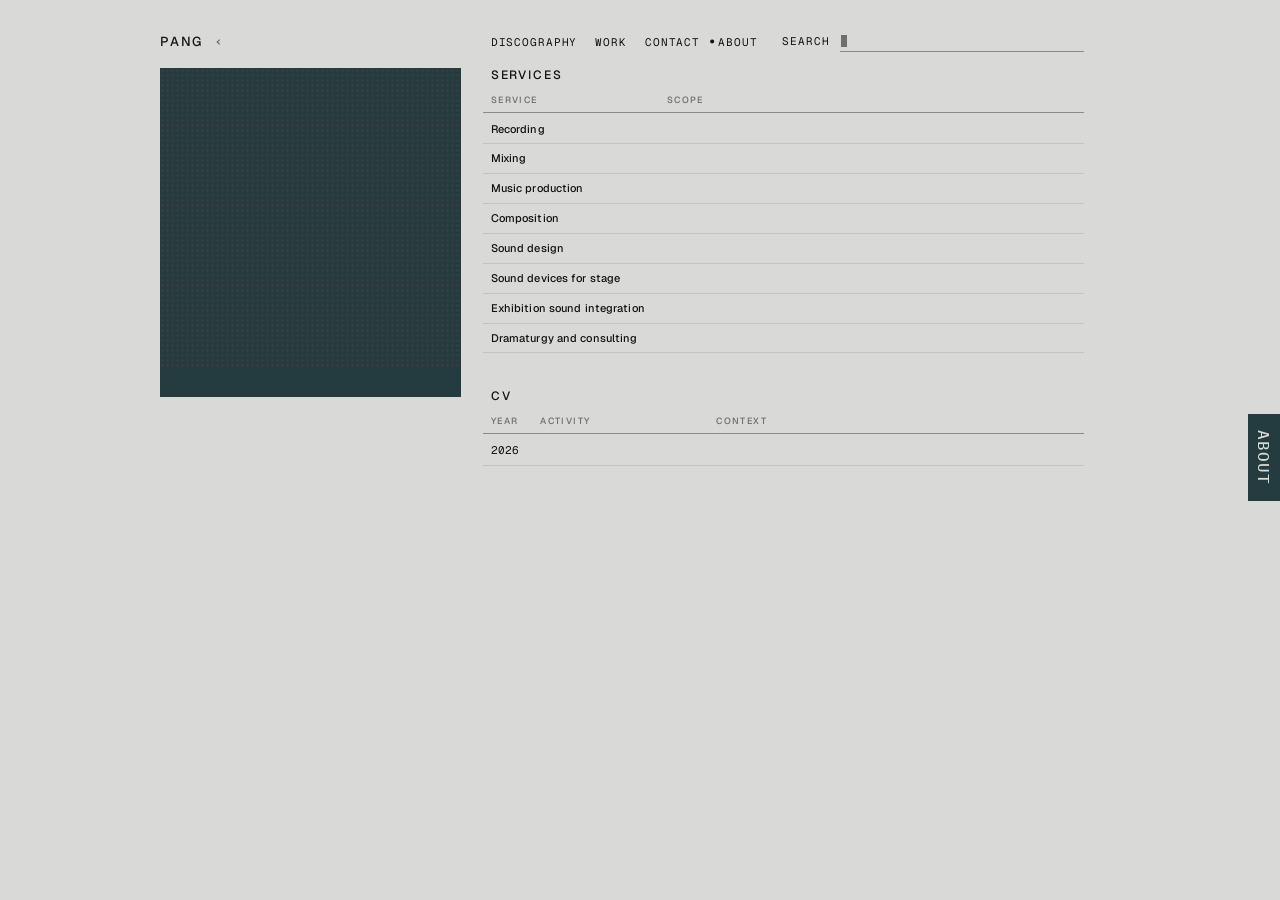
==== about/index.html @ 2158b082 "Add files via upload" ====
<!DOCTYPE html>
<html lang="en">
<head>
<meta charset="utf-8">
<meta name="viewport" content="width=device-width, initial-scale=1, viewport-fit=cover">

<!-- =====================================================================
     ABOUT PAGE  (about/index.html)
     CONTENT BLOCK  -  THIS IS THE ONLY PART YOU NEED TO EDIT HERE
     =====================================================================
     Left: the dark panel with an optional square image, short text and info lines.
     Right: one table per section (Services, CV ...). Add, remove or reorder
     sections freely; each row is a list of cells, one per column.

     Rules:
       - Keep the quotation marks "like this" and the commas at line ends.
       - A quotation mark inside a value needs a backslash: "12\" LP"
       - Paragraphs may contain simple HTML, e.g. <em>italic</em>.
       - A column named "Year" is set in the mono face, like the other lists.
     ===================================================================== -->
<script>
const PAGE = {

  root: "../",                   // path back to the site root (one folder down)

  browserTitle: "About — pang",
  sideTab: "ABOUT",              // text in the black box on the right edge. "" hides it
  heading: "About",              // hidden heading, for screen readers

  image: "",                     // optional square image in the panel, relative to the site root,
                                 // e.g. "id/about.jpg". "" = dotted placeholder. Set showImage: false to drop the frame
  showImage: true,

  /* ---- PANEL TEXT: list of paragraphs, [] hides it ------------------ */
  text: [],

  /* ---- PANEL INFO LINES:  [ "label", "value" ]. [] hides them -------- */
  info: [
    ["Based in", ""],
    ["Languages", ""]
  ],

  /* ---- SECTIONS (right column) --------------------------------------- */
  /*   heading : small title above the table                             */
  /*   columns : column headings, left to right                          */
  /*   rows    : one [ ... ] per line, same number of cells as columns   */
  sections: [
    {
      heading: "Services",
      columns: ["Service", "Scope"],
      rows: [
        ["Recording", ""],
        ["Mixing", ""],
        ["Music production", ""],
        ["Composition", ""],
        ["Sound design", ""],
        ["Sound devices for stage", ""],
        ["Exhibition sound integration", ""],
        ["Dramaturgy and consulting", ""]
      ]
    },
    {
      heading: "CV",
      columns: ["Year", "Activity", "Context"],
      rows: [
        ["2026", "", ""]
      ]
    }
  ]
};
</script>
<!-- ===================== END OF CONTENT BLOCK ===================== -->

<title>About — pang</title>
<link rel="preconnect" href="https://fonts.googleapis.com">
<link rel="preconnect" href="https://fonts.gstatic.com" crossorigin>
<link href="https://fonts.googleapis.com/css2?family=Geist:wght@400;500;600&family=Geist+Mono:wght@400;500&family=IBM+Plex+Sans+Condensed:wght@400;500;700&family=IBM+Plex+Mono:wght@400;500&display=swap" rel="stylesheet">
<link rel="stylesheet" href="../assets/base.css">
<link rel="stylesheet" href="../assets/list.css">
<script src="../assets/site.js"></script>
<style>
/* about page only: square frame, narrower panel, wider list. Type comes from assets/list.css */
:root{--frame-ratio:1/1}
.cols{grid-template-columns:minmax(0,1fr) minmax(0,2fr)}
/* the tables here are for reading: no pointer, no highlighted rows */
tbody tr{cursor:default}
tbody tr:hover,tbody tr:focus-within{background:none;color:inherit}
tbody tr:hover td,tbody tr:focus-within td{border-bottom-color:var(--row-line)}
table + table{margin-top:36px}
/* section title above each table, in the face of the Discography and Work headings */
caption.sec{caption-side:top;text-align:left;padding:0 8px 10px;font:500 calc(var(--list-size) + 1px)/1.3 var(--list-sans);letter-spacing:.16em;text-transform:uppercase}
thead th{opacity:.55}
td.t{width:16em}
/* phones: the panel stays, above the tables */
@media (max-width:760px){
  .preview{display:block;position:static;margin-bottom:28px;max-width:420px}
  td.t{width:auto}
}
</style>
</head>
<body>
<div class="page" id="top">

  <nav class="site" id="site"></nav>
  <div class="tabs-side" id="tabs-side"><div class="tab-side" id="tab-side" aria-hidden="true"></div></div>

  <!-- two columns: panel on the left, sections on the right -->
  <div class="cols">
    <aside class="preview" id="preview">
      <div class="frame" id="frame"><img id="p-img" alt=""></div>
      <div class="body">
        <div id="p-text"></div>
        <dl class="p-specs" id="p-specs"></dl>
      </div>
    </aside>
    <main id="sections">
      <h1 class="sr" id="h1"></h1>
    </main>
  </div>
</div>

<script src="../assets/base.js"></script>
<!-- ABOUT BUILDER. Reads the PAGE block above. No need to edit. -->
<script>
(function(){
  try {
    var C = PAGE, root = C.root || '';
    function $(id){ return document.getElementById(id); }
    function el(tag, cls, text){ var e=document.createElement(tag); if(cls) e.className=cls; if(text!=null) e.textContent=text; return e; }

    document.title = C.browserTitle;
    $('h1').textContent = C.heading;
    if (C.sideTab) $('tab-side').textContent = C.sideTab;
    else { $('tabs-side').remove(); document.querySelector('.page').classList.add('no-tabs'); }

    // panel image: shown only once loaded (a missing file keeps the dotted frame)
    var img = $('p-img'); img.hidden = true;
    if (C.showImage === false) $('frame').remove();
    else if (C.image) { var probe = new Image(); probe.onload = function(){ img.src = probe.src; img.hidden = false; }; probe.src = root + C.image; }

    (C.text || []).forEach(function(t){ var p = el('p', 'p-text'); p.innerHTML = t; $('p-text').appendChild(p); });
    var info = (C.info || []).filter(function(r){ return r[1]; });
    info.forEach(function(r){ $('p-specs').appendChild(el('dt', null, r[0])); $('p-specs').appendChild(el('dd', null, r[1])); });
    $('p-specs').hidden = !info.length;
    if (!(C.text || []).length && !info.length && C.showImage === false) $('preview').hidden = true;

    (C.sections || []).forEach(function(sec){
      var cols = sec.columns || [], t = el('table'), head = el('thead'), hr = el('tr'), body = el('tbody');
      if (sec.heading) t.appendChild(el('caption', 'sec', sec.heading));
      cols.forEach(function(c){ var th = el('th', null, c); th.scope = 'col'; hr.appendChild(th); });
      head.appendChild(hr); t.appendChild(head);
      (sec.rows || []).forEach(function(r){
        var tr = el('tr');
        cols.forEach(function(c, i){
          var cls = /^year$/i.test(c) ? 'yr' : (i === 0 ? 't' : (i === 1 && /^year$/i.test(cols[0]) ? 't' : null));
          tr.appendChild(el('td', cls, r[i] || ''));
        });
        body.appendChild(tr);
      });
      t.appendChild(body);
      $('sections').appendChild(t);
    });
  } catch (e) {
    console.error(e);
    document.body.insertAdjacentHTML('afterbegin', '<p style="padding:12px;font:14px monospace">Content error: check the quotation marks and commas in the content block at the top of the file.</p>');
  }
})();
</script>
</body>
</html>
---- assets/base.css ----
/* BASE STYLE SHEET - shared by every page: colours, fonts, menu, logo, index tabs.
   Colours are the variables just below (paper / ink / rule); fonts are --label and --value.

   COLOUR SCHEME: light silver on every device (the visitor's dark mode is ignored).
   The dark accents use --accent: side tab, hovered rows, menu hover, and the cover panel on
   Work, Discography and About (see assets/list.css). Text stays in --ink.
   To go back to following the visitor's light / dark setting, use the earlier values:
     light  --paper:#ECEBE6; --ink:#141413; --rule:#8d8b84; --tab-text:#ECEBE6
     dark   --paper:#171716; --ink:#E6E4DD; --rule:#6b6963; --tab-text:#171716  (inside @media (prefers-color-scheme:dark)) */
:root{
  --paper:#D9DAD8; --ink:#121313; --rule:#8a8c89; --tab-text:#D9DAD8; --accent:#243b3f;   /* pang accent: dark petrol grey. Hovered rows, menu hover, side tabs, cover panel. Back to #121313 = same as the ink */
  color-scheme:light;
  --label:"IBM Plex Sans Condensed","Zen Kaku Gothic New","Arial Narrow",Arial,sans-serif;
  --value:"IBM Plex Mono","Zen Kaku Gothic New",ui-monospace,Menlo,Consolas,monospace;
  --nav:"Geist","Helvetica Neue",Arial,sans-serif;     /* site title: the face of the page headings */
  --nav-mono:"Geist Mono",ui-monospace,Menlo,Consolas,monospace;   /* menu sections and search: the small label face */
  box-sizing:border-box;
  padding-top:env(safe-area-inset-top,0px);
  padding-bottom:env(safe-area-inset-bottom,0px);
}
*,*::before,*::after{box-sizing:border-box}
html{height:100%;scroll-behavior:smooth;scroll-padding-top:56px}
body{margin:0;background:var(--paper);color:var(--ink);font-family:var(--label);font-size:15px;line-height:1.35;min-height:100%}
.page{position:relative;max-width:1000px;margin:0 auto;padding:28px 56px 48px 20px;overflow-x:clip}
.page.no-tabs{padding-right:20px}
a{color:inherit;text-decoration-thickness:1px;text-underline-offset:3px}
a:focus-visible,button:focus-visible{outline:3px solid var(--ink);outline-offset:2px}
.sr{position:absolute;width:1px;height:1px;overflow:hidden;clip:rect(0 0 0 0);white-space:nowrap}

/* site bar: logo (links home) + menu title; stays visible while scrolling */
.site{position:relative;z-index:8;margin:0 0 12px;display:flex;flex-direction:column;align-items:stretch;gap:8px;background:var(--paper)}
.site-head{display:flex;align-items:center;gap:4px;min-height:24px}
.site-title{font:500 13px/1.3 var(--nav);letter-spacing:.14em;text-decoration:none;white-space:nowrap}
.site-title:hover{opacity:.7}
.logo{display:block;flex:none;width:20px;height:20px;color:var(--ink)}
.logo svg,.logo img{display:block;width:100%;height:100%}
.logo img{object-fit:contain;object-position:left center}
.logo:hover{opacity:.7}
.logo .ink{fill:currentColor}
.logo .cut{fill:var(--paper);stroke:none}
.logo .cutl{fill:none;stroke:var(--paper);stroke-linecap:round}

/* menu title + small thin chevron (right when closed, down when open) */
/* the arrow next to the title: opens and closes the menu */
.site-btn{display:flex;align-items:center;justify-content:center;width:22px;height:22px;background:transparent;color:var(--ink);border:0;padding:0;cursor:pointer}
.site-btn:hover::after{opacity:1}
.site-btn::after,.sub-btn::after{content:"";flex:none;width:4px;height:4px;border-right:1px solid currentColor;border-bottom:1px solid currentColor;opacity:.6;transform:rotate(-45deg);transition:transform .15s}
.site-btn[aria-expanded=true]::after,.sub-btn[aria-expanded=true]::after{transform:rotate(45deg) translate(-1px,-1px)}

/* menu list */
.site-menu{position:static;margin:0;padding:0;list-style:none;background:var(--paper);border-top:1px solid var(--rule);border-bottom:1px solid var(--rule)}
.site-menu li+li{border-top:1px solid var(--rule)}
.site-menu a{display:block;padding:6px 12px 6px 8px;font:400 11px/1.3 var(--nav-mono);letter-spacing:.08em;text-transform:uppercase;text-decoration:none}
.site-menu a::before{content:"";display:inline-block;width:1.2em}
.site-menu a[aria-current]::before{content:"\25CF"}
.site-menu a:hover,.site-menu a:focus-visible{background:var(--accent);color:var(--paper);outline:none}

/* sub-list: a line with its own chevron; the list folds open underneath, indented */
.sub-row{display:flex;align-items:stretch}
.sub-row>a{flex:1}
.sub-btn{display:flex;align-items:center;gap:.8em;background:transparent;color:inherit;border:0;padding:6px 12px 6px 8px;font:inherit;font-size:14px;letter-spacing:.08em;cursor:pointer;text-align:left}
.sub-btn.only{flex:1}
.sub-btn.only::before{content:"";display:inline-block;width:1.2em;margin-right:-.8em}
.sub-row>a+.sub-btn{border-left:1px solid var(--rule);padding:6px 12px}
.sub-btn:hover,.sub-btn:focus-visible{background:var(--accent);color:var(--paper);outline:none}
.site-menu ul{list-style:none;margin:0;padding:0;border-top:1px solid var(--rule)}
.site-menu ul[hidden]{display:none}
.site-menu ul a{padding-left:24px;font-size:13px}

/* index tabs: top = this page; side = this page (+ the next page as an outlined link) */
.tab-top{position:absolute;top:28px;right:0;background:var(--accent);color:var(--tab-text);font:700 64px/1 var(--label);height:70px;padding:0 0 0 14px;width:124px;overflow:hidden;white-space:nowrap}
.tab-top span{display:block;transform:translateX(18px);padding-top:3px}
.tabs-side{position:fixed;right:0;top:46%;z-index:5;display:flex;flex-direction:column;align-items:flex-end;gap:6px}
.tab-side{background:var(--accent);color:var(--tab-text);writing-mode:vertical-rl;font:500 16px/1 var(--value);padding:16px 8px;letter-spacing:.06em}
a.tab-side{text-decoration:none;cursor:pointer;background:var(--paper);color:var(--ink);box-shadow:inset 0 0 0 1px var(--accent)}
a.tab-side:hover,a.tab-side:focus-visible{background:var(--accent);color:var(--tab-text);outline:none}

/* project pages: the side index shows the project's number (001, 002 ...) in Geist Mono, and the
   outlined box under it leads to the next project (assets/base.js numbers them from site.js) */
.tabs-side.idx{gap:4px}
.tabs-side.idx .tab-side{font:500 11px/1 var(--nav-mono);letter-spacing:.08em;padding:10px 5px}
/* close: a small square top right with a thin x; back to Work (or, in C-Pentane, to the inventory) */
.close{position:fixed;top:calc(30px + env(safe-area-inset-top,0px));right:max(16px,env(safe-area-inset-right,0px));width:20px;height:20px;background:var(--paper);color:var(--ink);box-shadow:inset 0 0 0 1px var(--rule);z-index:7}
.close::before,.close::after{content:"";position:absolute;left:50%;top:50%;width:9px;height:1px;background:currentColor;transform:translate(-50%,-50%) rotate(45deg)}
.close::after{transform:translate(-50%,-50%) rotate(-45deg)}
.close:hover,.close:focus-visible{background:var(--accent);color:var(--paper);box-shadow:none;outline:none}
.close::selection{background:none}
@media (max-width:760px){.close{top:calc(14px + env(safe-area-inset-top,0px));right:max(12px,env(safe-area-inset-right,0px));z-index:10}}
@media (pointer:coarse){.close{width:28px;height:28px}}

.foot{margin-top:6px;font:400 12px var(--value);display:flex;justify-content:space-between;gap:12px;flex-wrap:wrap}

@media (max-width:760px){
  .page{padding:20px 44px 40px 12px}
  .page.no-tabs{padding-right:12px}
  .tab-top{font-size:48px;height:56px;width:100px;top:20px}
  .tab-side{font-size:18px;padding:12px 6px}
  .tabs-side.idx .tab-side{font-size:11px;padding:9px 4px}
  /* phones: only the title line stays at the top while scrolling; the menu scrolls away under it */
  .site{display:contents}
  .site-head{position:sticky;top:0;z-index:9;background:var(--paper);margin:-12px 0 0;padding:12px 0 10px}
  .site-menu{margin:0 0 12px}
  .site-menu[hidden] + *{margin-top:0}
}
/* search in the menu: label, one thin underlined line with a blinking block cursor; results drop below */
.nav-search{position:relative;display:flex;align-items:baseline;gap:10px;padding:8px 8px 6px}
.nav-label{flex:none;font:400 11px/1.3 var(--nav-mono);letter-spacing:.08em;text-transform:uppercase;transition:opacity .25s;cursor:text}
.nav-search.filled .nav-label{opacity:.4}
.nq-wrap{position:relative;flex:1;min-width:0;display:flex;border-bottom:1px solid var(--rule)}
.nav-search:focus-within .nq-wrap{border-bottom-color:var(--accent)}
.nq-wrap input{flex:1;min-width:0;width:100%;border:0;background:transparent;color:var(--ink);font:400 11px/1.3 var(--nav-mono);letter-spacing:.04em;padding:2px 0;outline:none;border-radius:0;-webkit-appearance:none;appearance:none;caret-color:transparent}
.nq-wrap.native input{caret-color:var(--ink)}
.nq-wrap input::-webkit-search-cancel-button{display:none}
.nq-measure{position:absolute;visibility:hidden;white-space:pre;font:400 11px var(--nav-mono);letter-spacing:.04em;pointer-events:none}
.nq-cursor{position:absolute;top:50%;left:0;width:6px;height:12px;margin-top:-6px;background:#6f706e;pointer-events:none;animation:nq-blink 1.06s steps(1,end) infinite}
.nq-cursor.typing{animation:none}
.nq-cursor[hidden]{display:none}
@keyframes nq-blink{0%{opacity:1}50%{opacity:0}}
.nav-hits{position:absolute;left:0;top:100%;margin:4px 0 0;padding:0;list-style:none;width:420px;max-width:calc(100vw - 32px);background:var(--paper);border:1px solid var(--rule);z-index:10}
.nav-hits li+li{border-top:1px solid var(--rule)}
.site-menu .nav-hits a,.nav-hits .soon,.nav-hits .none{display:flex;justify-content:space-between;align-items:baseline;gap:12px;padding:5px 8px;text-transform:none;letter-spacing:0}
.site-menu .nav-hits a::before{display:none}
.nav-hits b{font:500 12px/1.3 var(--nav);letter-spacing:.01em;white-space:nowrap;overflow:hidden;text-overflow:ellipsis}
.nav-hits span{font:400 10px var(--nav-mono);opacity:.7;white-space:nowrap}
.nav-hits .soon{opacity:.6}
.nav-hits .none{font:400 11px var(--nav-mono);opacity:.6}
.site-menu .nav-hits a.active{background:var(--accent);color:var(--paper)}
@media (prefers-reduced-motion:reduce){.nq-cursor{animation:none}.nav-label{transition:none}}

/* desktop: the menu opens to the right of the title as one line of sections;
   the chevron turns to point back left while it is open. Phones keep the vertical list above. */
@media (min-width:761px){
  /* the nav follows the list pages' two columns: title over the left column,
     the menu starting where the right column starts, so it lines up with the tables on every page */
  .site{position:sticky;top:env(safe-area-inset-top,0px);display:grid;grid-template-columns:minmax(0,1fr) minmax(0,2fr);gap:0 22px;align-items:center;min-height:28px}
  .site-menu{grid-column:2;display:flex;align-items:center;min-width:0;border:0;white-space:nowrap;margin-left:-1px}   /* section text starts where the table text starts */
  .site-menu[hidden]{display:none}
  .site-menu li+li{border-top:0}
  .site-menu a{position:relative;padding:3px 9px}
  .site-menu a::before{width:0}
  .site-menu a[aria-current]::before{content:"\25CF";position:absolute;left:1px;top:50%;transform:translateY(-52%);width:auto;margin:0;font-size:.65em}   /* the dot sits in the gap before the word */
  .nav-search{flex:1;min-width:120px;padding:0 0 0 16px}                 /* the search fills the rest of the row, up to the right edge */
  .nav-hits{left:auto;right:0}
  .site-btn[aria-expanded=true]::after{transform:rotate(135deg) translate(-1px,-1px)}
}


@media (pointer:coarse){.site-menu a,.sub-btn{padding-top:10px;padding-bottom:10px}}
/* phones zoom in on text fields under 16 px: keep search fields at 16 px on touch screens */
@media (pointer:coarse){.nq-wrap input,.nq-measure{font-size:16px}.nq-cursor{height:16px;margin-top:-8px;width:8px}}
@media (prefers-reduced-motion:reduce){html{scroll-behavior:auto}.site-btn::after,.sub-btn::after{transition:none}}
---- assets/list.css ----
/* LIST PAGES STYLE SHEET - Work, Discography, Contact, About: preview frame on the left, list on the right.
   Loaded after base.css. The frame shape is set per page with --frame-ratio.
   Type: Geist for names and titles, Geist Mono for numbers (years, catalogue numbers, durations, formats).
   --list-size sets the text size of every list and preview in one place. */
:root{
  --list-size:11px;
  --list-sans:"Geist","Helvetica Neue",Arial,sans-serif;
  --list-mono:"Geist Mono",ui-monospace,Menlo,Consolas,monospace;
  --row-line:#c3c4c1;                    /* faint line between rows, on the silver */
  --panel:var(--accent);                 /* the cover panel is dark: accent ground, silver text */
  --panel-text:var(--paper);
  --panel-rule:#3b3c3b;
}

.cols{display:grid;grid-template-columns:minmax(0,1fr) minmax(0,2fr);gap:0 22px;align-items:start}   /* the same on every list page; the menu lines up with the right column */

/* list: one faint line under each row; the row under the pointer turns ink */
table{width:100%;border-collapse:collapse;font-variant-numeric:tabular-nums}
td{padding:7px 8px;text-align:left;vertical-align:baseline;border-bottom:1px solid var(--row-line);font:400 var(--list-size)/1.35 var(--list-sans);letter-spacing:.01em}
td.yr,td.cat,td.m{font-family:var(--list-mono);white-space:nowrap}
td.yr{width:4.5em}
td.type{width:1%;white-space:nowrap}
td.t{font-weight:500}
td.t a{text-decoration:none}
td.t a::after{content:"";position:absolute;inset:0}
/* column headings: small spaced capitals with one thin line underneath */
thead th{padding:0 8px 6px;text-align:left;font:500 calc(var(--list-size) - 2px) var(--list-sans);letter-spacing:.16em;text-transform:uppercase;opacity:.7;border-bottom:1px solid var(--rule)}
thead + tbody tr:first-child td{padding-top:9px}

tbody tr{position:relative;cursor:pointer;transition:background .12s,color .12s}
tbody tr.soon{cursor:default}
tbody tr.soon td{opacity:.75}
tbody tr.soon:hover td,tbody tr.soon.on td{opacity:1}
tbody tr:hover,tbody tr:focus-within,tbody tr.on{background:var(--accent);color:var(--paper)}
tbody tr:hover td,tbody tr:focus-within td,tbody tr.on td{border-bottom-color:var(--accent)}
tbody tr:focus-within a{outline:none}
tbody tr:focus-visible{outline:3px solid var(--ink);outline-offset:2px}
/* the last hovered row is not kept highlighted once the pointer leaves the list */
#rows:not(:hover) tr.on:not(:focus-within){background:none;color:inherit}
#rows:not(:hover) tr.on:not(:focus-within) td{border-bottom-color:var(--row-line)}
#rows:not(:hover) tr.soon.on:not(:focus-within) td{opacity:.75}

/* preview panel: dark, stays in view while scrolling the list */
.preview{position:sticky;top:56px;background:var(--panel);color:var(--panel-text)}
.preview .frame{position:relative;aspect-ratio:var(--frame-ratio,4/5);background:radial-gradient(circle at 50% 50%,var(--panel-rule) 0 1px,transparent 1.4px) 0 0/5px 5px}
.preview img{position:absolute;inset:0;width:100%;height:100%;object-fit:cover;display:block;background:var(--panel)}
.preview .tracks{border-top-color:var(--panel-rule)}
.preview a:focus-visible{outline:2px solid var(--panel-text);outline-offset:2px}
/* quiet text link inside the panel (Open, Discogs, shop links) */
.ql{display:inline-block;font:400 calc(var(--list-size) - 1px) var(--list-mono);letter-spacing:.04em;opacity:.6;text-decoration:underline;text-decoration-thickness:1px;text-underline-offset:3px}
.ql:hover,.ql:focus-visible{opacity:1}
.ql[hidden]{display:none}
.preview img[hidden]{display:none}
.preview .body{padding:8px 10px 10px}
.preview .p-title{margin:0 0 6px;font:500 calc(var(--list-size) + 2px)/1.3 var(--list-sans);letter-spacing:.02em}
.preview .p-meta{margin:0 0 8px;font:400 var(--list-size) var(--list-mono);opacity:.8}
.preview .p-text{margin:0 0 10px;font:400 calc(var(--list-size) + 2px)/1.5 var(--list-sans)}
.preview .p-text:empty{display:none}
.preview .p-open{font:500 var(--list-size) var(--list-sans);letter-spacing:.12em;text-decoration:none;border:1px solid currentColor;padding:3px 10px;display:inline-block}
.preview .p-open[hidden]{display:none}
.preview .p-open:hover,.preview .p-open:focus-visible{background:var(--panel-text);color:var(--panel);outline:none}
.preview .p-soon,.preview .status{display:block;margin:0;font:400 var(--list-size) var(--list-mono);letter-spacing:.04em;opacity:.7}
.preview .p-soon[hidden]{display:none}
/* details under the cover: label / value lines, then a tracklist */
.p-specs{display:grid;grid-template-columns:auto 1fr;gap:3px 18px;margin:0 0 10px}
.p-specs dt{font:400 var(--list-size) var(--list-sans);letter-spacing:.06em;opacity:.75}
.p-specs dd{margin:0;font:400 var(--list-size) var(--list-mono)}
.tracks{list-style:none;margin:0 0 10px;padding:8px 0 0;border-top:1px solid var(--panel-rule);font:400 var(--list-size)/1.6 var(--list-mono)}

/* phones: no preview panel; a tap on a row opens the page, and .sub lines appear under titles */
.sub{display:none}
@media (max-width:760px){
  .cols{grid-template-columns:minmax(0,1fr)}
  .preview{display:none}
  td.type,td.wide,thead th.wide{display:none}
  tbody tr.on:not(:hover){background:none;color:inherit}   /* no preview on phones, so no selected row either */
  tbody tr.on:not(:hover) td{border-bottom-color:var(--row-line)}
  .sub{display:block;margin-top:2px;font:400 calc(var(--list-size) - 1px) var(--list-mono);font-weight:400;letter-spacing:0;opacity:.75}
}
/* phones: a tapped row opens the panel underneath it (assets/list-mobile.js) */
tr.drawer,tr.drawer:hover{background:none!important;color:inherit!important;cursor:default}
tr.drawer > td{padding:0 0 14px;border-bottom:1px solid var(--row-line)}
tr.drawer .preview{display:block!important;position:static;max-width:420px}
@media (max-width:760px){
  tbody tr.open{background:var(--accent);color:var(--paper)}
  tbody tr.open td{border-bottom-color:var(--accent)}
}
@media (prefers-reduced-motion:reduce){tbody tr{transition:none}}
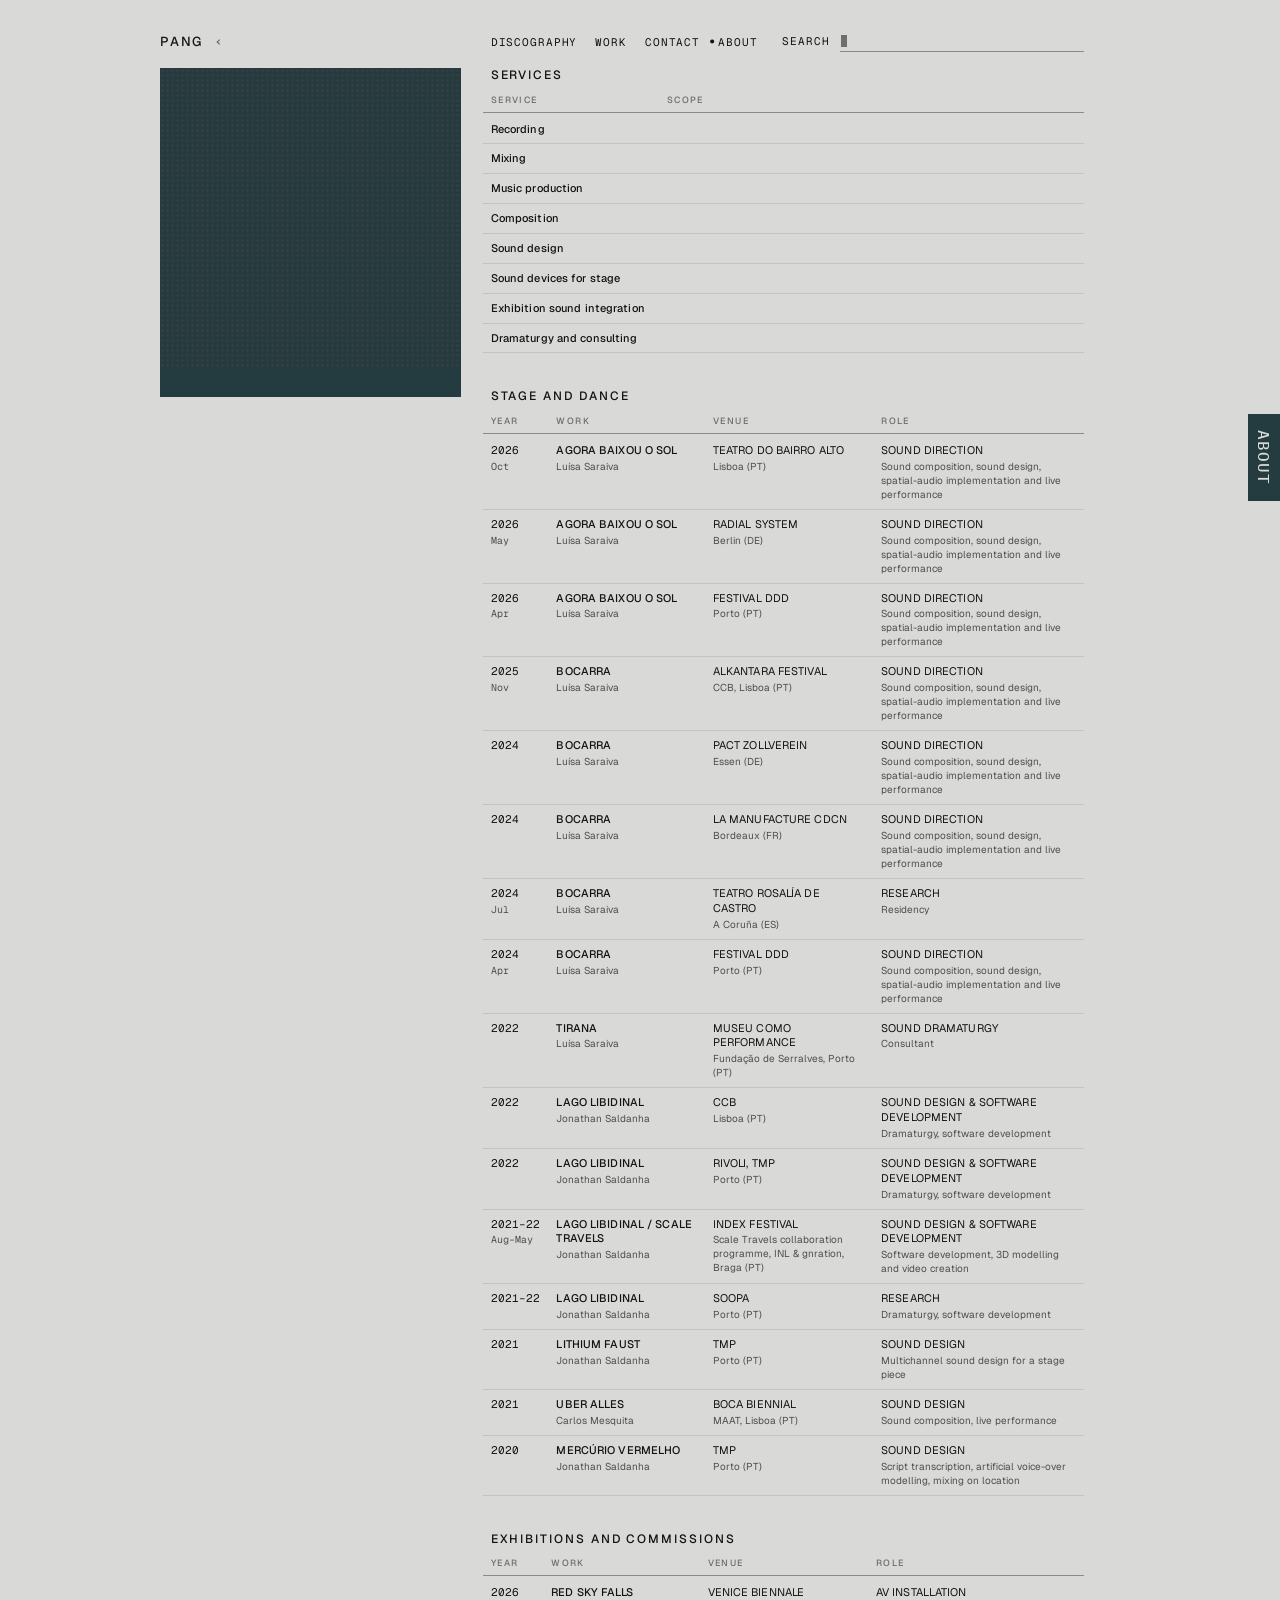
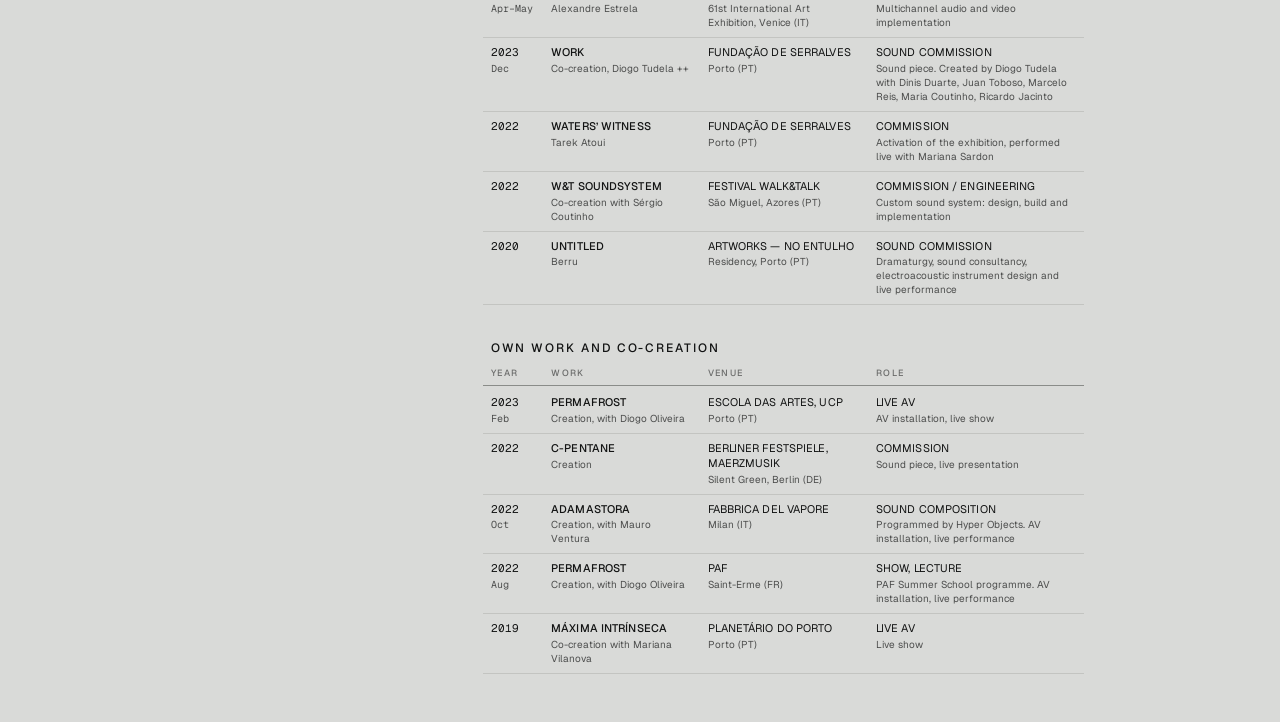
==== commit 261ada1b: "About: add CV in three sections (stage and dance, exhibitions and commissions, own work) Co-Authored" ====
--- a/about/index.html
+++ b/about/index.html
@@ -16,7 +16,8 @@
        - Keep the quotation marks "like this" and the commas at line ends.
        - A quotation mark inside a value needs a backslash: "12\" LP"
        - Paragraphs may contain simple HTML, e.g. <em>italic</em>.
-       - A column named "Year" is set in the mono face, like the other lists.
+       - A column named "Year" is set in the mono face, like the other lists;
+         the column after it is the title column (medium weight).
      ===================================================================== -->
 <script>
 const PAGE = {
@@ -44,6 +45,8 @@
   /*   heading : small title above the table                             */
   /*   columns : column headings, left to right                          */
   /*   rows    : one [ ... ] per line, same number of cells as columns   */
+  /*   a cell can be "text" or [ "first line", "second line" ]: the second */
+  /*   line is set smaller underneath (month, author, city, details)      */
   sections: [
     {
       heading: "Services",
@@ -60,10 +63,47 @@
       ]
     },
     {
-      heading: "CV",
-      columns: ["Year", "Activity", "Context"],
-      rows: [
-        ["2026", "", ""]
+      heading: "Stage and dance",
+      columns: ["Year", "Work", "Venue", "Role"],
+      rows: [
+        [["2026", "Oct"], ["AGORA BAIXOU O SOL", "Luísa Saraiva"], ["TEATRO DO BAIRRO ALTO", "Lisboa (PT)"], ["SOUND DIRECTION", "Sound composition, sound design, spatial-audio implementation and live performance"]],
+        [["2026", "May"], ["AGORA BAIXOU O SOL", "Luísa Saraiva"], ["RADIAL SYSTEM", "Berlin (DE)"], ["SOUND DIRECTION", "Sound composition, sound design, spatial-audio implementation and live performance"]],
+        [["2026", "Apr"], ["AGORA BAIXOU O SOL", "Luísa Saraiva"], ["FESTIVAL DDD", "Porto (PT)"], ["SOUND DIRECTION", "Sound composition, sound design, spatial-audio implementation and live performance"]],
+        [["2025", "Nov"], ["BOCARRA", "Luísa Saraiva"], ["ALKANTARA FESTIVAL", "CCB, Lisboa (PT)"], ["SOUND DIRECTION", "Sound composition, sound design, spatial-audio implementation and live performance"]],
+        ["2024", ["BOCARRA", "Luísa Saraiva"], ["PACT ZOLLVEREIN", "Essen (DE)"], ["SOUND DIRECTION", "Sound composition, sound design, spatial-audio implementation and live performance"]],
+        ["2024", ["BOCARRA", "Luísa Saraiva"], ["LA MANUFACTURE CDCN", "Bordeaux (FR)"], ["SOUND DIRECTION", "Sound composition, sound design, spatial-audio implementation and live performance"]],
+        [["2024", "Jul"], ["BOCARRA", "Luísa Saraiva"], ["TEATRO ROSALÍA DE CASTRO", "A Coruña (ES)"], ["RESEARCH", "Residency"]],
+        [["2024", "Apr"], ["BOCARRA", "Luísa Saraiva"], ["FESTIVAL DDD", "Porto (PT)"], ["SOUND DIRECTION", "Sound composition, sound design, spatial-audio implementation and live performance"]],
+        ["2022", ["TIRANA", "Luísa Saraiva"], ["MUSEU COMO PERFORMANCE", "Fundação de Serralves, Porto (PT)"], ["SOUND DRAMATURGY", "Consultant"]],
+        ["2022", ["LAGO LIBIDINAL", "Jonathan Saldanha"], ["CCB", "Lisboa (PT)"], ["SOUND DESIGN & SOFTWARE DEVELOPMENT", "Dramaturgy, software development"]],
+        ["2022", ["LAGO LIBIDINAL", "Jonathan Saldanha"], ["RIVOLI, TMP", "Porto (PT)"], ["SOUND DESIGN & SOFTWARE DEVELOPMENT", "Dramaturgy, software development"]],
+        [["2021–22", "Aug–May"], ["LAGO LIBIDINAL / SCALE TRAVELS", "Jonathan Saldanha"], ["INDEX FESTIVAL", "Scale Travels collaboration programme, INL & gnration, Braga (PT)"], ["SOUND DESIGN & SOFTWARE DEVELOPMENT", "Software development, 3D modelling and video creation"]],
+        ["2021–22", ["LAGO LIBIDINAL", "Jonathan Saldanha"], ["SOOPA", "Porto (PT)"], ["RESEARCH", "Dramaturgy, software development"]],
+        ["2021", ["LITHIUM FAUST", "Jonathan Saldanha"], ["TMP", "Porto (PT)"], ["SOUND DESIGN", "Multichannel sound design for a stage piece"]],
+        ["2021", ["UBER ALLES", "Carlos Mesquita"], ["BOCA BIENNIAL", "MAAT, Lisboa (PT)"], ["SOUND DESIGN", "Sound composition, live performance"]],
+        ["2020", ["MERCÚRIO VERMELHO", "Jonathan Saldanha"], ["TMP", "Porto (PT)"], ["SOUND DESIGN", "Script transcription, artificial voice-over modelling, mixing on location"]]
+      ]
+    },
+    {
+      heading: "Exhibitions and commissions",
+      columns: ["Year", "Work", "Venue", "Role"],
+      rows: [
+        [["2026", "Apr–May"], ["RED SKY FALLS", "Alexandre Estrela"], ["VENICE BIENNALE", "61st International Art Exhibition, Venice (IT)"], ["AV INSTALLATION", "Multichannel audio and video implementation"]],
+        [["2023", "Dec"], ["WORK", "Co-creation, Diogo Tudela ++"], ["FUNDAÇÃO DE SERRALVES", "Porto (PT)"], ["SOUND COMMISSION", "Sound piece. Created by Diogo Tudela with Dinis Duarte, Juan Toboso, Marcelo Reis, Maria Coutinho, Ricardo Jacinto"]],
+        ["2022", ["WATERS’ WITNESS", "Tarek Atoui"], ["FUNDAÇÃO DE SERRALVES", "Porto (PT)"], ["COMMISSION", "Activation of the exhibition, performed live with Mariana Sardon"]],
+        ["2022", ["W&T SOUNDSYSTEM", "Co-creation with Sérgio Coutinho"], ["FESTIVAL WALK&TALK", "São Miguel, Azores (PT)"], ["COMMISSION / ENGINEERING", "Custom sound system: design, build and implementation"]],
+        ["2020", ["UNTITLED", "Berru"], ["ARTWORKS — NO ENTULHO", "Residency, Porto (PT)"], ["SOUND COMMISSION", "Dramaturgy, sound consultancy, electroacoustic instrument design and live performance"]]
+      ]
+    },
+    {
+      heading: "Own work and co-creation",
+      columns: ["Year", "Work", "Venue", "Role"],
+      rows: [
+        [["2023", "Feb"], ["PERMAFROST", "Creation, with Diogo Oliveira"], ["ESCOLA DAS ARTES, UCP", "Porto (PT)"], ["LIVE AV", "AV installation, live show"]],
+        ["2022", ["C-PENTANE", "Creation"], ["BERLINER FESTSPIELE, MAERZMUSIK", "Silent Green, Berlin (DE)"], ["COMMISSION", "Sound piece, live presentation"]],
+        [["2022", "Oct"], ["ADAMASTORA", "Creation, with Mauro Ventura"], ["FABBRICA DEL VAPORE", "Milan (IT)"], ["SOUND COMPOSITION", "Programmed by Hyper Objects. AV installation, live performance"]],
+        [["2022", "Aug"], ["PERMAFROST", "Creation, with Diogo Oliveira"], ["PAF", "Saint-Erme (FR)"], ["SHOW, LECTURE", "PAF Summer School programme. AV installation, live performance"]],
+        ["2019", ["MÁXIMA INTRÍNSECA", "Co-creation with Mariana Vilanova"], ["PLANETÁRIO DO PORTO", "Porto (PT)"], ["LIVE AV", "Live show"]]
       ]
     }
   ]
@@ -91,10 +131,22 @@
 caption.sec{caption-side:top;text-align:left;padding:0 8px 10px;font:500 calc(var(--list-size) + 1px)/1.3 var(--list-sans);letter-spacing:.16em;text-transform:uppercase}
 thead th{opacity:.55}
 td.t{width:16em}
-/* phones: the panel stays, above the tables */
+/* CV tables: four columns, a smaller second line under each value */
+td .l2{display:block;margin-top:2px;font:400 calc(var(--list-size) - 1px)/1.4 var(--list-sans);letter-spacing:0;opacity:.7}
+td.yr .l2{font-family:var(--list-mono)}
+table.cv td.t{width:26%}
+table.cv td:nth-child(3){width:28%}
+table.cv td.yr{width:5.5em}
+td .l2.venue{display:none}
+/* phones: one column; the panel stays, above the tables */
 @media (max-width:760px){
+  .cols{grid-template-columns:minmax(0,1fr)}
   .preview{display:block;position:static;margin-bottom:28px;max-width:420px}
   td.t{width:auto}
+  table.cv td.t,table.cv td:nth-child(3){width:auto}
+  table.cv td:nth-child(3){display:none}            /* phones: venue moves under the title */
+  table.cv thead th:nth-child(3){display:none}
+  td .l2.venue{display:block}
 }
 </style>
 </head>
@@ -145,7 +197,7 @@
     if (!(C.text || []).length && !info.length && C.showImage === false) $('preview').hidden = true;
 
     (C.sections || []).forEach(function(sec){
-      var cols = sec.columns || [], t = el('table'), head = el('thead'), hr = el('tr'), body = el('tbody');
+      var cols = sec.columns || [], cv = cols.length > 3, t = el('table', cv ? 'cv' : null), head = el('thead'), hr = el('tr'), body = el('tbody');
       if (sec.heading) t.appendChild(el('caption', 'sec', sec.heading));
       cols.forEach(function(c){ var th = el('th', null, c); th.scope = 'col'; hr.appendChild(th); });
       head.appendChild(hr); t.appendChild(head);
@@ -153,8 +205,13 @@
         var tr = el('tr');
         cols.forEach(function(c, i){
           var cls = /^year$/i.test(c) ? 'yr' : (i === 0 ? 't' : (i === 1 && /^year$/i.test(cols[0]) ? 't' : null));
-          tr.appendChild(el('td', cls, r[i] || ''));
+          var v = r[i], td = el('td', cls);
+          if (Array.isArray(v)) { td.appendChild(document.createTextNode(v[0] || '')); if (v[1]) td.appendChild(el('span', 'l2', v[1])); }
+          else td.textContent = v || '';
+          tr.appendChild(td);
         });
+        // phones: the venue column is hidden, so its name and place are repeated under the title
+        if (cv && r[2] && tr.children[1]) { var vv = Array.isArray(r[2]) ? r[2].filter(Boolean).join(', ') : r[2]; tr.children[1].appendChild(el('span', 'l2 venue', vv)); }
         body.appendChild(tr);
       });
       t.appendChild(body);
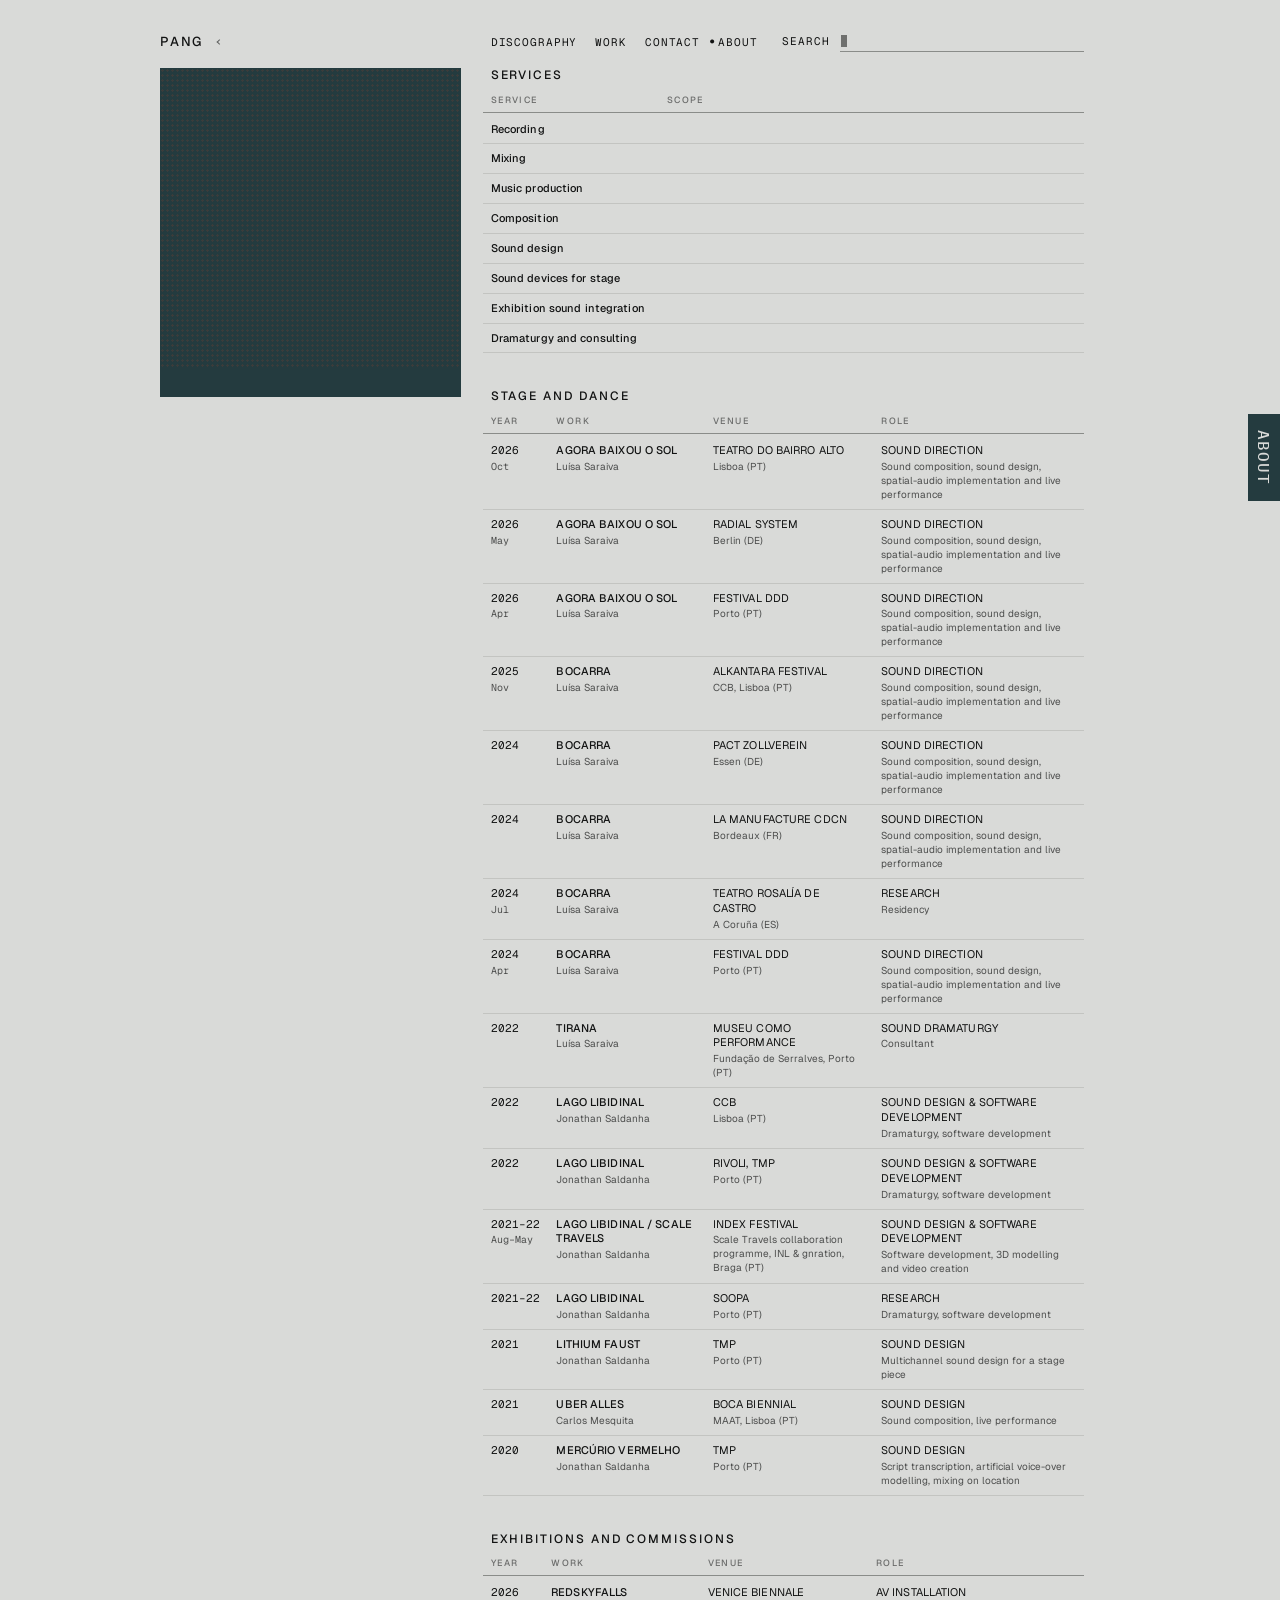
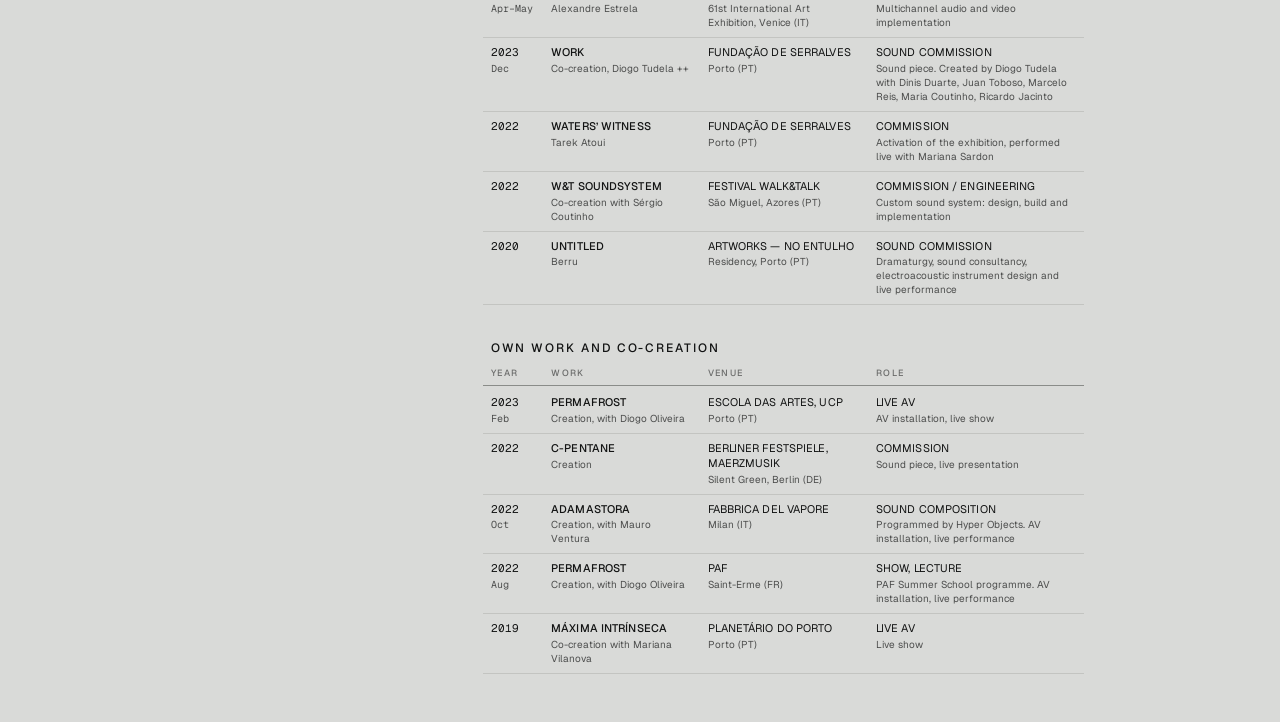
==== commit faefb075: "Work: nine projects, pages for Agora baixou o sol and RedSkyFalls, credits block on project pages Co" ====
--- a/about/index.html
+++ b/about/index.html
@@ -88,7 +88,7 @@
       heading: "Exhibitions and commissions",
       columns: ["Year", "Work", "Venue", "Role"],
       rows: [
-        [["2026", "Apr–May"], ["RED SKY FALLS", "Alexandre Estrela"], ["VENICE BIENNALE", "61st International Art Exhibition, Venice (IT)"], ["AV INSTALLATION", "Multichannel audio and video implementation"]],
+        [["2026", "Apr–May"], ["REDSKYFALLS", "Alexandre Estrela"], ["VENICE BIENNALE", "61st International Art Exhibition, Venice (IT)"], ["AV INSTALLATION", "Multichannel audio and video implementation"]],
         [["2023", "Dec"], ["WORK", "Co-creation, Diogo Tudela ++"], ["FUNDAÇÃO DE SERRALVES", "Porto (PT)"], ["SOUND COMMISSION", "Sound piece. Created by Diogo Tudela with Dinis Duarte, Juan Toboso, Marcelo Reis, Maria Coutinho, Ricardo Jacinto"]],
         ["2022", ["WATERS’ WITNESS", "Tarek Atoui"], ["FUNDAÇÃO DE SERRALVES", "Porto (PT)"], ["COMMISSION", "Activation of the exhibition, performed live with Mariana Sardon"]],
         ["2022", ["W&T SOUNDSYSTEM", "Co-creation with Sérgio Coutinho"], ["FESTIVAL WALK&TALK", "São Miguel, Azores (PT)"], ["COMMISSION / ENGINEERING", "Custom sound system: design, build and implementation"]],
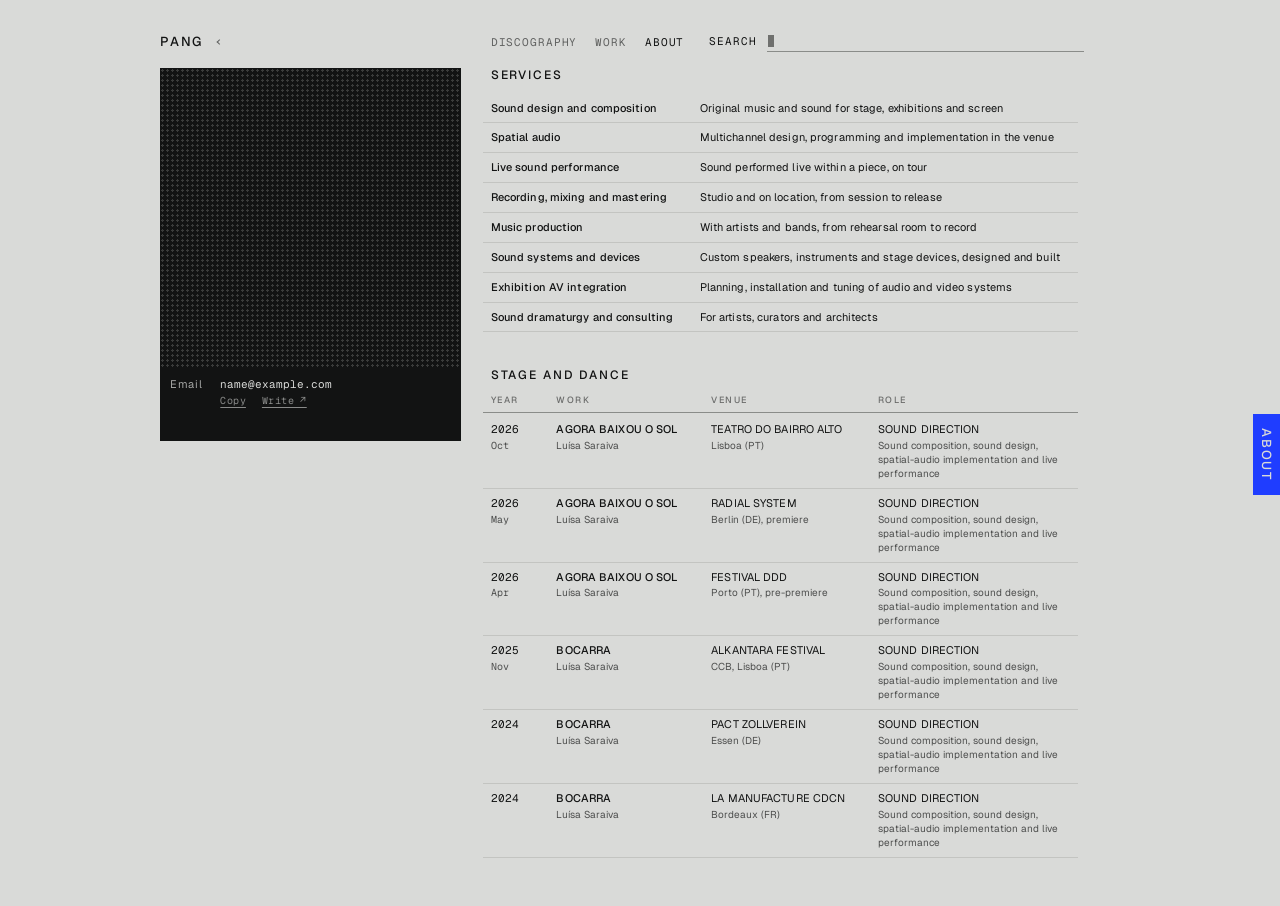
==== commit ccbb85e9: "Work list like Discography, project page credits and presentations, contact in About, quieter look -" ====
--- a/about/index.html
+++ b/about/index.html
@@ -8,8 +8,8 @@
      ABOUT PAGE  (about/index.html)
      CONTENT BLOCK  -  THIS IS THE ONLY PART YOU NEED TO EDIT HERE
      =====================================================================
-     Left: the dark panel with an optional square image, short text and info lines.
-     Right: one table per section (Services, CV ...). Add, remove or reorder
+     Left: the dark panel with an optional square image, the hovered contact, short text and info lines.
+     Right: the contact list (from "contact" in assets/site.js), then one table per section (Services, CV ...). Add, remove or reorder
      sections freely; each row is a list of cells, one per column.
 
      Rules:
@@ -28,8 +28,18 @@
   sideTab: "ABOUT",              // text in the black box on the right edge. "" hides it
   heading: "About",              // hidden heading, for screen readers
 
-  image: "",                     // optional square image in the panel, relative to the site root,
+  /* ---- CONTACT (in the panel, under the image) ----------------------- */
+  /* The lines come from "contact" in assets/site.js, each with Copy / Write */
+  /* (email) or Open (other channels).                                       */
+  copyLabel: "Copy",             // email only: copies the address
+  copiedLabel: "Copied",
+  writeLabel: "Write",           // email only: opens the visitor's mail app
+  openLabel: "Open",             // other channels: opens the page in a new tab
+
+  image: "",                     // optional image in the panel, relative to the site root,
                                  // e.g. "id/about.jpg". "" = dotted placeholder. Set showImage: false to drop the frame
+  imageOnPaper: false,            // true = the image sits whole on the page colour, with a thin outline
+                                 // (for drawings with a transparent background); false = it fills the frame
   showImage: true,
 
   /* ---- PANEL TEXT: list of paragraphs, [] hides it ------------------ */
@@ -44,6 +54,7 @@
   /* ---- SECTIONS (right column) --------------------------------------- */
   /*   heading : small title above the table                             */
   /*   columns : column headings, left to right                          */
+  /*   showColumns : false hides the column headings of that table       */
   /*   rows    : one [ ... ] per line, same number of cells as columns   */
   /*   a cell can be "text" or [ "first line", "second line" ]: the second */
   /*   line is set smaller underneath (month, author, city, details)      */
@@ -51,15 +62,16 @@
     {
       heading: "Services",
       columns: ["Service", "Scope"],
-      rows: [
-        ["Recording", ""],
-        ["Mixing", ""],
-        ["Music production", ""],
-        ["Composition", ""],
-        ["Sound design", ""],
-        ["Sound devices for stage", ""],
-        ["Exhibition sound integration", ""],
-        ["Dramaturgy and consulting", ""]
+      showColumns: false,          // false = no column headings above this table
+      rows: [
+        ["Sound design and composition", "Original music and sound for stage, exhibitions and screen"],
+        ["Spatial audio", "Multichannel design, programming and implementation in the venue"],
+        ["Live sound performance", "Sound performed live within a piece, on tour"],
+        ["Recording, mixing and mastering", "Studio and on location, from session to release"],
+        ["Music production", "With artists and bands, from rehearsal room to record"],
+        ["Sound systems and devices", "Custom speakers, instruments and stage devices, designed and built"],
+        ["Exhibition AV integration", "Planning, installation and tuning of audio and video systems"],
+        ["Sound dramaturgy and consulting", "For artists, curators and architects"]
       ]
     },
     {
@@ -67,8 +79,8 @@
       columns: ["Year", "Work", "Venue", "Role"],
       rows: [
         [["2026", "Oct"], ["AGORA BAIXOU O SOL", "Luísa Saraiva"], ["TEATRO DO BAIRRO ALTO", "Lisboa (PT)"], ["SOUND DIRECTION", "Sound composition, sound design, spatial-audio implementation and live performance"]],
-        [["2026", "May"], ["AGORA BAIXOU O SOL", "Luísa Saraiva"], ["RADIAL SYSTEM", "Berlin (DE)"], ["SOUND DIRECTION", "Sound composition, sound design, spatial-audio implementation and live performance"]],
-        [["2026", "Apr"], ["AGORA BAIXOU O SOL", "Luísa Saraiva"], ["FESTIVAL DDD", "Porto (PT)"], ["SOUND DIRECTION", "Sound composition, sound design, spatial-audio implementation and live performance"]],
+        [["2026", "May"], ["AGORA BAIXOU O SOL", "Luísa Saraiva"], ["RADIAL SYSTEM", "Berlin (DE), premiere"], ["SOUND DIRECTION", "Sound composition, sound design, spatial-audio implementation and live performance"]],
+        [["2026", "Apr"], ["AGORA BAIXOU O SOL", "Luísa Saraiva"], ["FESTIVAL DDD", "Porto (PT), pre-premiere"], ["SOUND DIRECTION", "Sound composition, sound design, spatial-audio implementation and live performance"]],
         [["2025", "Nov"], ["BOCARRA", "Luísa Saraiva"], ["ALKANTARA FESTIVAL", "CCB, Lisboa (PT)"], ["SOUND DIRECTION", "Sound composition, sound design, spatial-audio implementation and live performance"]],
         ["2024", ["BOCARRA", "Luísa Saraiva"], ["PACT ZOLLVEREIN", "Essen (DE)"], ["SOUND DIRECTION", "Sound composition, sound design, spatial-audio implementation and live performance"]],
         ["2024", ["BOCARRA", "Luísa Saraiva"], ["LA MANUFACTURE CDCN", "Bordeaux (FR)"], ["SOUND DIRECTION", "Sound composition, sound design, spatial-audio implementation and live performance"]],
@@ -89,10 +101,10 @@
       columns: ["Year", "Work", "Venue", "Role"],
       rows: [
         [["2026", "Apr–May"], ["REDSKYFALLS", "Alexandre Estrela"], ["VENICE BIENNALE", "61st International Art Exhibition, Venice (IT)"], ["AV INSTALLATION", "Multichannel audio and video implementation"]],
-        [["2023", "Dec"], ["WORK", "Co-creation, Diogo Tudela ++"], ["FUNDAÇÃO DE SERRALVES", "Porto (PT)"], ["SOUND COMMISSION", "Sound piece. Created by Diogo Tudela with Dinis Duarte, Juan Toboso, Marcelo Reis, Maria Coutinho, Ricardo Jacinto"]],
+        [["2023", "Dec"], ["WORK", "Co-creation, Diogo Tudela ++"], ["FUNDAÇÃO DE SERRALVES", "Porto (PT)"], ["CO-AUTHOR", "Sound piece. Created by Diogo Tudela with Dinis Duarte, Juan Toboso, Marcelo Reis, Maria Coutinho, Ricardo Jacinto"]],
         ["2022", ["WATERS’ WITNESS", "Tarek Atoui"], ["FUNDAÇÃO DE SERRALVES", "Porto (PT)"], ["COMMISSION", "Activation of the exhibition, performed live with Mariana Sardon"]],
         ["2022", ["W&T SOUNDSYSTEM", "Co-creation with Sérgio Coutinho"], ["FESTIVAL WALK&TALK", "São Miguel, Azores (PT)"], ["COMMISSION / ENGINEERING", "Custom sound system: design, build and implementation"]],
-        ["2020", ["UNTITLED", "Berru"], ["ARTWORKS — NO ENTULHO", "Residency, Porto (PT)"], ["SOUND COMMISSION", "Dramaturgy, sound consultancy, electroacoustic instrument design and live performance"]]
+        ["2020", ["UNTITLED", "Berru"], ["ARTWORKS — NO ENTULHO", "Residency, Porto (PT)"], ["CO-AUTHOR", "Dramaturgy, sound consultancy, electroacoustic instrument design and live performance"]]
       ]
     },
     {
@@ -112,6 +124,8 @@
 <!-- ===================== END OF CONTENT BLOCK ===================== -->
 
 <title>About — pang</title>
+<link rel="icon" type="image/png" href="../id/favicon.png">
+<link rel="apple-touch-icon" href="../id/apple-touch-icon.png">
 <link rel="preconnect" href="https://fonts.googleapis.com">
 <link rel="preconnect" href="https://fonts.gstatic.com" crossorigin>
 <link href="https://fonts.googleapis.com/css2?family=Geist:wght@400;500;600&family=Geist+Mono:wght@400;500&family=IBM+Plex+Sans+Condensed:wght@400;500;700&family=IBM+Plex+Mono:wght@400;500&display=swap" rel="stylesheet">
@@ -122,15 +136,30 @@
 /* about page only: square frame, narrower panel, wider list. Type comes from assets/list.css */
 :root{--frame-ratio:1/1}
 .cols{grid-template-columns:minmax(0,1fr) minmax(0,2fr)}
-/* the tables here are for reading: no pointer, no highlighted rows */
+/* the section tables are for reading: no pointer, no highlighted rows */
 tbody tr{cursor:default}
-tbody tr:hover,tbody tr:focus-within{background:none;color:inherit}
-tbody tr:hover td,tbody tr:focus-within td{border-bottom-color:var(--row-line)}
+table.read tbody tr:hover,table.read tbody tr:focus-within{background:none;color:inherit}
+table.read tbody tr:hover td,table.read tbody tr:focus-within td{border-bottom-color:var(--row-line)}
+/* contact list: channel | address, as on the old Contact page */
+#c-specs dd{user-select:all;-webkit-user-select:all;word-break:break-all}   /* one click selects the whole address */
+#c-specs dd.act,#c-specs dd.c-note{user-select:auto;-webkit-user-select:auto}
+.preview .frame.paper{aspect-ratio:3/2;background:var(--paper);box-shadow:inset 0 0 0 1px var(--accent)}   /* wider frame for the drawing */
+.preview .frame.paper img{object-fit:contain;padding:9% 7%;background:transparent}
+.acts{display:flex;gap:16px;margin:0 0 4px}
+.acts button.ql{background:none;border:0;padding:0;color:inherit;cursor:pointer}
+.c-note{font:400 var(--list-size)/1.5 var(--list-sans);opacity:.75}
 table + table{margin-top:36px}
+/* wide screens: Services and the CV scroll in their own block beside the panel, the page stays still */
+@media (min-width:761px){
+  #sections{max-height:calc(100vh - 110px);overflow-y:auto;overscroll-behavior:contain;padding-right:6px;scrollbar-width:thin;scrollbar-color:var(--rule) transparent}
+  #sections::-webkit-scrollbar{width:6px}
+  #sections::-webkit-scrollbar-thumb{background:var(--rule)}
+}
 /* section title above each table, in the face of the Discography and Work headings */
 caption.sec{caption-side:top;text-align:left;padding:0 8px 10px;font:500 calc(var(--list-size) + 1px)/1.3 var(--list-sans);letter-spacing:.16em;text-transform:uppercase}
 thead th{opacity:.55}
 td.t{width:16em}
+table.read:not(.cv) td.t{width:19em;white-space:nowrap}   /* Services: names on one line, the second column lined up */
 /* CV tables: four columns, a smaller second line under each value */
 td .l2{display:block;margin-top:2px;font:400 calc(var(--list-size) - 1px)/1.4 var(--list-sans);letter-spacing:0;opacity:.7}
 td.yr .l2{font-family:var(--list-mono)}
@@ -143,6 +172,7 @@
   .cols{grid-template-columns:minmax(0,1fr)}
   .preview{display:block;position:static;margin-bottom:28px;max-width:420px}
   td.t{width:auto}
+  table.read:not(.cv) td.t{width:auto;white-space:normal}
   table.cv td.t,table.cv td:nth-child(3){width:auto}
   table.cv td:nth-child(3){display:none}            /* phones: venue moves under the title */
   table.cv thead th:nth-child(3){display:none}
@@ -161,6 +191,7 @@
     <aside class="preview" id="preview">
       <div class="frame" id="frame"><img id="p-img" alt=""></div>
       <div class="body">
+        <dl class="p-specs" id="c-specs"></dl>
         <div id="p-text"></div>
         <dl class="p-specs" id="p-specs"></dl>
       </div>
@@ -188,19 +219,50 @@
     // panel image: shown only once loaded (a missing file keeps the dotted frame)
     var img = $('p-img'); img.hidden = true;
     if (C.showImage === false) $('frame').remove();
-    else if (C.image) { var probe = new Image(); probe.onload = function(){ img.src = probe.src; img.hidden = false; }; probe.src = root + C.image; }
+    else if (C.image) {
+      if (C.imageOnPaper) $('frame').classList.add('paper'); var probe = new Image(); probe.onload = function(){ img.src = probe.src; img.hidden = false; }; probe.src = root + C.image;
+    }
 
     (C.text || []).forEach(function(t){ var p = el('p', 'p-text'); p.innerHTML = t; $('p-text').appendChild(p); });
     var info = (C.info || []).filter(function(r){ return r[1]; });
     info.forEach(function(r){ $('p-specs').appendChild(el('dt', null, r[0])); $('p-specs').appendChild(el('dd', null, r[1])); });
     $('p-specs').hidden = !info.length;
-    if (!(C.text || []).length && !info.length && C.showImage === false) $('preview').hidden = true;
+    if (!(C.text || []).length && !info.length && !((typeof SITE !== 'undefined' && SITE.contact) || []).length && C.showImage === false) $('preview').hidden = true;
+
+    // ---- contact: from "contact" in assets/site.js; hover a line and the panel shows it ----
+    var S = (typeof SITE !== 'undefined') ? SITE : {}, contacts = S.contact || [];
+    function isMail(c){ return /^email$/i.test(c.channel) || /@/.test(c.link) && !/^https?:/.test(c.link); }
+    function href(c){ return !c.link ? '' : isMail(c) ? 'mailto:' + c.link.replace(/^mailto:/, '') : c.link; }
+    // copy: clipboard where the browser allows it, otherwise the address is selected for the visitor to copy
+    function copy(text, btn, dd){
+      var done = function(){ btn.textContent = C.copiedLabel; setTimeout(function(){ btn.textContent = C.copyLabel; }, 1600); };
+      var select = function(){ var r = document.createRange(); r.selectNodeContents(dd); var s = getSelection(); s.removeAllRanges(); s.addRange(r); };
+      try { navigator.clipboard.writeText(text).then(done, select); } catch (e) { select(); }
+    }
+    // every contact line in the panel, each with its own Copy / Write or Open
+    var box = $('c-specs'); box.textContent = '';
+    contacts.forEach(function(c){
+      box.appendChild(el('dt', null, c.channel));
+      var dd = el('dd', null, c.value), h = href(c), acts = el('span', 'acts');
+      box.appendChild(dd);
+      if (h && isMail(c)) {
+        var b = el('button', 'ql', C.copyLabel); b.type = 'button';
+        b.addEventListener('click', function(){ copy(c.link.replace(/^mailto:/, ''), b, dd); });
+        acts.appendChild(b);
+        var w = el('a', 'ql', C.writeLabel + ' ↗'); w.href = h; acts.appendChild(w);
+      } else if (h) {
+        var o = el('a', 'ql', C.openLabel + ' ↗'); o.href = h; o.target = '_blank'; o.rel = 'noopener'; acts.appendChild(o);
+      }
+      if (acts.children.length) { box.appendChild(el('dt')); var ad = el('dd', 'act'); ad.appendChild(acts); box.appendChild(ad); }
+      if (c.note) { box.appendChild(el('dt')); box.appendChild(el('dd', 'c-note', c.note)); }
+    });
+    box.hidden = !contacts.length;
 
     (C.sections || []).forEach(function(sec){
-      var cols = sec.columns || [], cv = cols.length > 3, t = el('table', cv ? 'cv' : null), head = el('thead'), hr = el('tr'), body = el('tbody');
+      var cols = sec.columns || [], cv = cols.length > 3, t = el('table', cv ? 'read cv' : 'read'), head = el('thead'), hr = el('tr'), body = el('tbody');
       if (sec.heading) t.appendChild(el('caption', 'sec', sec.heading));
       cols.forEach(function(c){ var th = el('th', null, c); th.scope = 'col'; hr.appendChild(th); });
-      head.appendChild(hr); t.appendChild(head);
+      head.appendChild(hr); if (sec.showColumns !== false) t.appendChild(head);
       (sec.rows || []).forEach(function(r){
         var tr = el('tr');
         cols.forEach(function(c, i){
--- a/assets/base.css
+++ b/assets/base.css
@@ -2,13 +2,13 @@
    Colours are the variables just below (paper / ink / rule); fonts are --label and --value.
 
    COLOUR SCHEME: light silver on every device (the visitor's dark mode is ignored).
-   The dark accents use --accent: side tab, hovered rows, menu hover, and the cover panel on
-   Work, Discography and About (see assets/list.css). Text stays in --ink.
+   --accent (electric blue) marks the small things: side tab, hovered rows, the menu underline and
+   the search line. Hovers are quiet: --hover, a pinch darker than the page. The image panels stay ink (assets/list.css).
    To go back to following the visitor's light / dark setting, use the earlier values:
      light  --paper:#ECEBE6; --ink:#141413; --rule:#8d8b84; --tab-text:#ECEBE6
      dark   --paper:#171716; --ink:#E6E4DD; --rule:#6b6963; --tab-text:#171716  (inside @media (prefers-color-scheme:dark)) */
 :root{
-  --paper:#D9DAD8; --ink:#121313; --rule:#8a8c89; --tab-text:#D9DAD8; --accent:#243b3f;   /* pang accent: dark petrol grey. Hovered rows, menu hover, side tabs, cover panel. Back to #121313 = same as the ink */
+  --paper:#D9DAD8; --ink:#121313; --rule:#8a8c89; --tab-text:#D9DAD8; --accent:#1f3dff; --hover:#cfd0ce;   /* pang accent: electric blue, flat. Hovered rows, menu underline, current-page dot, side tabs. Back to #121313 = same as the ink */
   color-scheme:light;
   --label:"IBM Plex Sans Condensed","Zen Kaku Gothic New","Arial Narrow",Arial,sans-serif;
   --value:"IBM Plex Mono","Zen Kaku Gothic New",ui-monospace,Menlo,Consolas,monospace;
@@ -51,9 +51,11 @@
 .site-menu{position:static;margin:0;padding:0;list-style:none;background:var(--paper);border-top:1px solid var(--rule);border-bottom:1px solid var(--rule)}
 .site-menu li+li{border-top:1px solid var(--rule)}
 .site-menu a{display:block;padding:6px 12px 6px 8px;font:400 11px/1.3 var(--nav-mono);letter-spacing:.08em;text-transform:uppercase;text-decoration:none}
-.site-menu a::before{content:"";display:inline-block;width:1.2em}
-.site-menu a[aria-current]::before{content:"\25CF"}
-.site-menu a:hover,.site-menu a:focus-visible{background:var(--accent);color:var(--paper);outline:none}
+.site-menu a{opacity:.6}                       /* other sections a pinch lighter ... */
+.site-menu a[aria-current]{opacity:1}           /* ... the section you are in a pinch darker (no dot, no bold) */
+/* hover: the letters go dark, nothing else */
+.site-menu a{transition:opacity .15s}
+.site-menu a:hover,.site-menu a:focus-visible{opacity:1;outline:none}
 
 /* sub-list: a line with its own chevron; the list folds open underneath, indented */
 .sub-row{display:flex;align-items:stretch}
@@ -62,7 +64,7 @@
 .sub-btn.only{flex:1}
 .sub-btn.only::before{content:"";display:inline-block;width:1.2em;margin-right:-.8em}
 .sub-row>a+.sub-btn{border-left:1px solid var(--rule);padding:6px 12px}
-.sub-btn:hover,.sub-btn:focus-visible{background:var(--accent);color:var(--paper);outline:none}
+.sub-btn:hover,.sub-btn:focus-visible{opacity:1;outline:none}
 .site-menu ul{list-style:none;margin:0;padding:0;border-top:1px solid var(--rule)}
 .site-menu ul[hidden]{display:none}
 .site-menu ul a{padding-left:24px;font-size:13px}
@@ -71,7 +73,7 @@
 .tab-top{position:absolute;top:28px;right:0;background:var(--accent);color:var(--tab-text);font:700 64px/1 var(--label);height:70px;padding:0 0 0 14px;width:124px;overflow:hidden;white-space:nowrap}
 .tab-top span{display:block;transform:translateX(18px);padding-top:3px}
 .tabs-side{position:fixed;right:0;top:46%;z-index:5;display:flex;flex-direction:column;align-items:flex-end;gap:6px}
-.tab-side{background:var(--accent);color:var(--tab-text);writing-mode:vertical-rl;font:500 16px/1 var(--value);padding:16px 8px;letter-spacing:.06em}
+.tab-side{background:var(--accent);color:var(--tab-text);writing-mode:vertical-rl;font:500 13px/1 var(--nav);padding:14px 7px;letter-spacing:.14em}   /* the face of the site title */
 a.tab-side{text-decoration:none;cursor:pointer;background:var(--paper);color:var(--ink);box-shadow:inset 0 0 0 1px var(--accent)}
 a.tab-side:hover,a.tab-side:focus-visible{background:var(--accent);color:var(--tab-text);outline:none}
 
@@ -83,7 +85,7 @@
 .close{position:fixed;top:calc(30px + env(safe-area-inset-top,0px));right:max(16px,env(safe-area-inset-right,0px));width:20px;height:20px;background:var(--paper);color:var(--ink);box-shadow:inset 0 0 0 1px var(--rule);z-index:7}
 .close::before,.close::after{content:"";position:absolute;left:50%;top:50%;width:9px;height:1px;background:currentColor;transform:translate(-50%,-50%) rotate(45deg)}
 .close::after{transform:translate(-50%,-50%) rotate(-45deg)}
-.close:hover,.close:focus-visible{background:var(--accent);color:var(--paper);box-shadow:none;outline:none}
+.close:hover,.close:focus-visible{background:var(--hover);outline:none}
 .close::selection{background:none}
 @media (max-width:760px){.close{top:calc(14px + env(safe-area-inset-top,0px));right:max(12px,env(safe-area-inset-right,0px));z-index:10}}
 @media (pointer:coarse){.close{width:28px;height:28px}}
@@ -94,7 +96,7 @@
   .page{padding:20px 44px 40px 12px}
   .page.no-tabs{padding-right:12px}
   .tab-top{font-size:48px;height:56px;width:100px;top:20px}
-  .tab-side{font-size:18px;padding:12px 6px}
+  .tab-side{font-size:13px;padding:12px 6px}
   .tabs-side.idx .tab-side{font-size:11px;padding:9px 4px}
   /* phones: only the title line stays at the top while scrolling; the menu scrolls away under it */
   .site{display:contents}
@@ -107,24 +109,24 @@
 .nav-label{flex:none;font:400 11px/1.3 var(--nav-mono);letter-spacing:.08em;text-transform:uppercase;transition:opacity .25s;cursor:text}
 .nav-search.filled .nav-label{opacity:.4}
 .nq-wrap{position:relative;flex:1;min-width:0;display:flex;border-bottom:1px solid var(--rule)}
-.nav-search:focus-within .nq-wrap{border-bottom-color:var(--accent)}
+.nav-search:focus-within .nq-wrap{border-bottom-color:var(--ink)}
 .nq-wrap input{flex:1;min-width:0;width:100%;border:0;background:transparent;color:var(--ink);font:400 11px/1.3 var(--nav-mono);letter-spacing:.04em;padding:2px 0;outline:none;border-radius:0;-webkit-appearance:none;appearance:none;caret-color:transparent}
 .nq-wrap.native input{caret-color:var(--ink)}
 .nq-wrap input::-webkit-search-cancel-button{display:none}
 .nq-measure{position:absolute;visibility:hidden;white-space:pre;font:400 11px var(--nav-mono);letter-spacing:.04em;pointer-events:none}
-.nq-cursor{position:absolute;top:50%;left:0;width:6px;height:12px;margin-top:-6px;background:#6f706e;pointer-events:none;animation:nq-blink 1.06s steps(1,end) infinite}
+.nq-cursor{position:absolute;top:50%;left:0;width:6px;height:12px;margin-top:-6px;background:#6f706e;pointer-events:none}
+.nav-search:focus-within .nq-cursor{animation:nq-blink 1.06s steps(1,end) infinite}   /* blinks only once the field is clicked */
 .nq-cursor.typing{animation:none}
 .nq-cursor[hidden]{display:none}
 @keyframes nq-blink{0%{opacity:1}50%{opacity:0}}
 .nav-hits{position:absolute;left:0;top:100%;margin:4px 0 0;padding:0;list-style:none;width:420px;max-width:calc(100vw - 32px);background:var(--paper);border:1px solid var(--rule);z-index:10}
 .nav-hits li+li{border-top:1px solid var(--rule)}
-.site-menu .nav-hits a,.nav-hits .soon,.nav-hits .none{display:flex;justify-content:space-between;align-items:baseline;gap:12px;padding:5px 8px;text-transform:none;letter-spacing:0}
-.site-menu .nav-hits a::before{display:none}
+.nav-hits a,.nav-hits .soon,.nav-hits .none{display:flex;justify-content:space-between;align-items:baseline;gap:12px;padding:5px 8px;text-transform:none;letter-spacing:0;text-decoration:none;color:inherit}
 .nav-hits b{font:500 12px/1.3 var(--nav);letter-spacing:.01em;white-space:nowrap;overflow:hidden;text-overflow:ellipsis}
 .nav-hits span{font:400 10px var(--nav-mono);opacity:.7;white-space:nowrap}
 .nav-hits .soon{opacity:.6}
 .nav-hits .none{font:400 11px var(--nav-mono);opacity:.6}
-.site-menu .nav-hits a.active{background:var(--accent);color:var(--paper)}
+.nav-hits a:hover,.nav-hits a.active{background:var(--hover)}
 @media (prefers-reduced-motion:reduce){.nq-cursor{animation:none}.nav-label{transition:none}}
 
 /* desktop: the menu opens to the right of the title as one line of sections;
@@ -137,8 +139,6 @@
   .site-menu[hidden]{display:none}
   .site-menu li+li{border-top:0}
   .site-menu a{position:relative;padding:3px 9px}
-  .site-menu a::before{width:0}
-  .site-menu a[aria-current]::before{content:"\25CF";position:absolute;left:1px;top:50%;transform:translateY(-52%);width:auto;margin:0;font-size:.65em}   /* the dot sits in the gap before the word */
   .nav-search{flex:1;min-width:120px;padding:0 0 0 16px}                 /* the search fills the rest of the row, up to the right edge */
   .nav-hits{left:auto;right:0}
   .site-btn[aria-expanded=true]::after{transform:rotate(135deg) translate(-1px,-1px)}
--- a/assets/list.css
+++ b/assets/list.css
@@ -7,7 +7,7 @@
   --list-sans:"Geist","Helvetica Neue",Arial,sans-serif;
   --list-mono:"Geist Mono",ui-monospace,Menlo,Consolas,monospace;
   --row-line:#c3c4c1;                    /* faint line between rows, on the silver */
-  --panel:var(--accent);                 /* the cover panel is dark: accent ground, silver text */
+  --panel:var(--ink);                    /* the cover panel is dark: ink ground, silver text */
   --panel-text:var(--paper);
   --panel-rule:#3b3c3b;
 }
@@ -31,8 +31,7 @@
 tbody tr.soon{cursor:default}
 tbody tr.soon td{opacity:.75}
 tbody tr.soon:hover td,tbody tr.soon.on td{opacity:1}
-tbody tr:hover,tbody tr:focus-within,tbody tr.on{background:var(--accent);color:var(--paper)}
-tbody tr:hover td,tbody tr:focus-within td,tbody tr.on td{border-bottom-color:var(--accent)}
+tbody tr:hover,tbody tr:focus-within,tbody tr.on{background:var(--hover)}   /* quiet hover: light silver */
 tbody tr:focus-within a{outline:none}
 tbody tr:focus-visible{outline:3px solid var(--ink);outline-offset:2px}
 /* the last hovered row is not kept highlighted once the pointer leaves the list */
@@ -82,7 +81,6 @@
 tr.drawer > td{padding:0 0 14px;border-bottom:1px solid var(--row-line)}
 tr.drawer .preview{display:block!important;position:static;max-width:420px}
 @media (max-width:760px){
-  tbody tr.open{background:var(--accent);color:var(--paper)}
-  tbody tr.open td{border-bottom-color:var(--accent)}
+  tbody tr.open{background:var(--hover)}
 }
 @media (prefers-reduced-motion:reduce){tbody tr{transition:none}}
